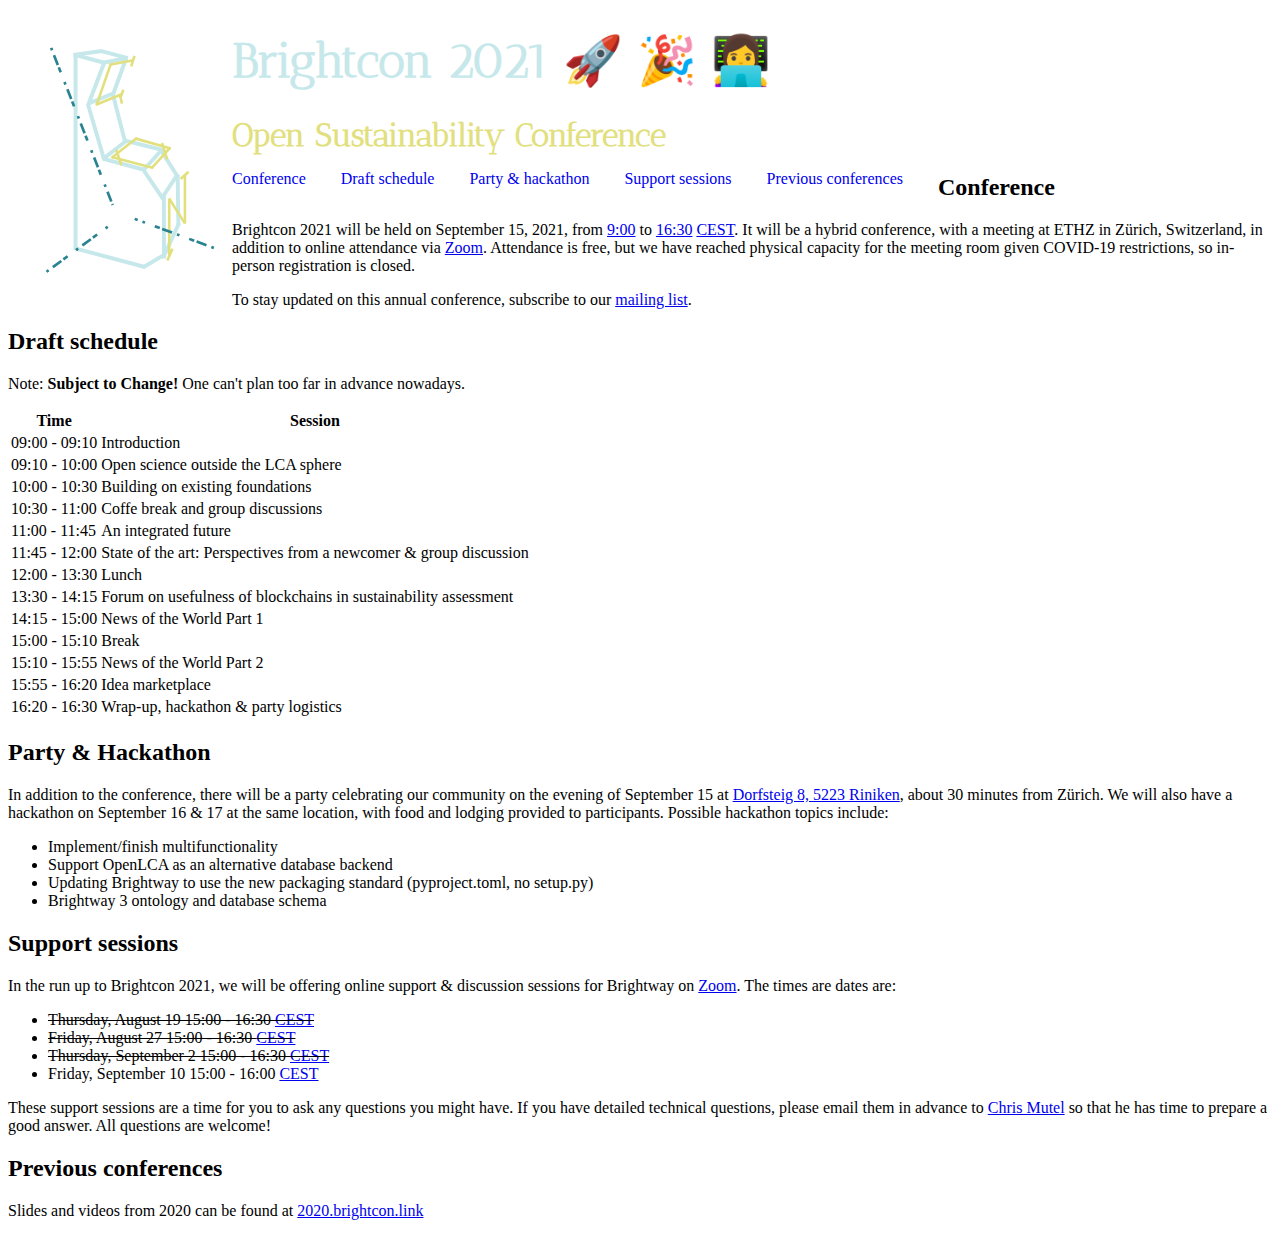
==== 2021/index.html @ 55306df9 "Don't need registration link anymore" ====
<!DOCTYPE html>
<html lang="en">
<head>

  <meta charset="utf-8">
  <title>Brightcon 2021</title>
  <meta name="description" content="Open sustainability conference">
  <meta name="author" content="Chris Mutel">

  <meta name="viewport" content="width=device-width, initial-scale=1">

  <link rel="preconnect" href="https://fonts.googleapis.com">
  <link rel="preconnect" href="https://fonts.gstatic.com" crossorigin>
  <link href="https://fonts.googleapis.com/css2?family=Antic+Didone&display=swap" rel="stylesheet">

  <link rel="stylesheet" href="css/normalize.css">
  <link rel="stylesheet" href="css/custom.css">
  <link rel="stylesheet" href="css/logo.css">
  <!-- Logo designed by Aleksandra Kim, thanks a lot! -->
  <link rel="stylesheet" href="css/skeleton.css">

  <link rel="shortcut icon" href="images/favicon.ico" type="image/x-icon" />
  <link rel="apple-touch-icon" href="images/apple-touch-icon.png" />
  <link rel="apple-touch-icon" sizes="57x57" href="images/apple-touch-icon-57x57.png" />
  <link rel="apple-touch-icon" sizes="72x72" href="images/apple-touch-icon-72x72.png" />
  <link rel="apple-touch-icon" sizes="76x76" href="images/apple-touch-icon-76x76.png" />
  <link rel="apple-touch-icon" sizes="114x114" href="images/apple-touch-icon-114x114.png" />
  <link rel="apple-touch-icon" sizes="120x120" href="images/apple-touch-icon-120x120.png" />
  <link rel="apple-touch-icon" sizes="144x144" href="images/apple-touch-icon-144x144.png" />
  <link rel="apple-touch-icon" sizes="152x152" href="images/apple-touch-icon-152x152.png" />
  <link rel="apple-touch-icon" sizes="180x180" href="images/apple-touch-icon-180x180.png" />  <!-- <link rel="manifest" href="/site.webmanifest"> -->


</head>
<body>
<!-- This site coded by hand. If you can see this, you win the prize ;) Why the domain name? It was cheap!-->
  <div class="container">
    <div class="row" style="margin-top: 2%">
      <div class="logo"></div>
      <div>
        <h1 class="logo-h1">Brightcon 2021 🚀 🎉 👩‍💻</h1>
        <h2 class="logo-h2">Open Sustainability Conference</h2>
      </div>
    </div>
    <div class="row">
      <ul class="navbar-list">
        <li class="navbar-item">
          <a class="navbar-link" href="#conference">Conference</a>
        </li>
        <li class="navbar-item">
          <a class="navbar-link" href="#schedule">Draft schedule</a>
        </li>
        <li class="navbar-item">
          <a class="navbar-link" href="#party">Party & hackathon</a>
        </li>
        <li class="navbar-item">
          <a class="navbar-link" href="#support">Support sessions</a>
        </li>
        <li class="navbar-item">
          <a class="navbar-link" href="#previous">Previous conferences</a>
        </li>
      </ul>
    </div>
    <div class="row">
        <h2 id="conference">Conference</h2>
        <p>Brightcon 2021 will be held on September 15, 2021, from <a href="https://time.is/0900_15_Sept_2021_in_CEST?Brightcon_2021">9:00</a> to <a href="https://time.is/1630_15_Sept_2021_in_CEST?Brightcon_2021">16:30</a> <a href="https://en.wikipedia.org/wiki/Central_European_Summer_Time">CEST</a>. It will be a hybrid conference, with a meeting at ETHZ in Zürich, Switzerland, in addition to online attendance via <a href="https://psich.zoom.us/j/9208408267">Zoom</a>. Attendance is free, but we have reached physical capacity for the meeting room given COVID-19 restrictions, so in-person registration is closed.

        <p>To stay updated on this annual conference, subscribe to our <a href="https://brightway.groups.io/g/brightcon">mailing list</a>.</p>

        <h2 id="schedule">Draft schedule</h2>
        <p>Note: <b>Subject to Change!</b> One can't plan too far in advance nowadays.</p>

        <table class="u-full-width">
          <thead>
            <tr>
              <th>Time</th>
              <th>Session</th>
            </tr>
          </thead>
          <tbody>
            <tr>
              <td>09:00 - 09:10</td>
              <td>Introduction</td>
            </tr>
            <tr>
              <td>09:10 - 10:00</td>
              <td>Open science outside the LCA sphere</td>
            </tr>
            <tr>
              <td>10:00 - 10:30</td>
              <td>Building on existing foundations</td>
            </tr>
            <tr>
              <td>10:30 - 11:00</td>
              <td>Coffe break and group discussions</td>
            </tr>
            <tr>
              <td>11:00 - 11:45</td>
              <td>An integrated future</td>
            </tr>
            <tr>
              <td>11:45 - 12:00</td>
              <td>State of the art: Perspectives from a newcomer & group discussion</td>
            </tr>
            <tr>
              <td>12:00 - 13:30</td>
              <td>Lunch</td>
            </tr>
            <tr>
              <td>13:30 - 14:15</td>
              <td>Forum on usefulness of blockchains in sustainability assessment</td>
            </tr>
            <tr>
              <td>14:15 - 15:00</td>
              <td>News of the World Part 1</td>
            </tr>
            <tr>
              <td>15:00 - 15:10</td>
              <td>Break</td>
            </tr>
            <tr>
              <td>15:10 - 15:55</td>
              <td>News of the World Part 2</td>
            </tr>
            <tr>
              <td>15:55 - 16:20</td>
              <td>Idea marketplace</td>
            </tr>
            <tr>
              <td>16:20 - 16:30</td>
              <td>Wrap-up, hackathon & party logistics</td>
            </tr>
          </tbody>
        </table>

        <h2 id="party">Party & Hackathon</h2>
        <p>In addition to the conference, there will be a party celebrating our community on the evening of September 15 at <a href="https://map.search.ch/Riniken,Dorfsteig-8">Dorfsteig 8, 5223 Riniken</a>, about 30 minutes from Zürich. We will also have a hackathon on September 16 & 17 at the same location, with food and lodging provided to participants. Possible hackathon topics include:</p>

        <ul>
          <li>Implement/finish multifunctionality</li>
          <li>Support OpenLCA as an alternative database backend</li>
          <li>Updating Brightway to use the new packaging standard (pyproject.toml, no setup.py)</li>
          <li>Brightway 3 ontology and database schema</li>
        </ul>

        <h2 id="support">Support sessions</h2>
        <p>In the run up to Brightcon 2021, we will be offering online support & discussion sessions for Brightway on <a href="https://psich.zoom.us/j/9208408267">Zoom</a>. The times are dates are:</p>

        <ul>
          <li><del>Thursday, August 19 15:00 - 16:30 <a href="https://www.timeanddate.com/time/zones/cest">CEST</a></del></li>
          <li><del>Friday, August 27 15:00 - 16:30 <a href="https://www.timeanddate.com/time/zones/cest">CEST</a></del></li>
          <li><del>Thursday, September 2 15:00 - 16:30 <a href="https://www.timeanddate.com/time/zones/cest">CEST</a></del></li>
          <li>Friday, September 10 15:00 - 16:00 <a href="https://www.timeanddate.com/time/zones/cest">CEST</a></li>
        </ul>

        <p>These support sessions are a time for you to ask any questions you might have. If you have detailed technical questions, please email them in advance to <a href="mailto:cmutel@gmail.com">Chris Mutel</a> so that he has time to prepare a good answer. All questions are welcome!</p>

        <h2 id="previous">Previous conferences</h2>
        <p>Slides and videos from 2020 can be found at <a href="https://2020.brightcon.link/">2020.brightcon.link</a></p>
    </div>
  </div>
</body>
</html>
---- 2021/css/custom.css ----
.navbar-list {
    list-style: none;
    margin-bottom: 0;
}

.navbar-item {
    position: relative;
    float: left;
    margin-bottom: 0;
}

.navbar-link {
    /*text-transform: uppercase;*/
    /*font-size: 11px;*/
    /*font-weight: 600;*/
    /*letter-spacing: .2rem;*/
    margin-right: 35px;
    text-decoration: none;
    /*line-height: 6.5rem;*/
    /*color: #222;*/
}
---- 2021/css/logo.css ----
.logo {
    font-family: 'Antic Didone', serif;
    float: left;
    font-size: 3em;
    /*color: rgb(41, 56, 75);*/
    background-image: url(website_logo.svg);
    /*background-image: url(brightcon_logo_2021.svg);*/
    background-repeat: no-repeat;
    background-size: auto auto;
    width: 14rem;
    height: 18rem;
    /*margin: 0 2.5rem 0 0;*/
    display: flex;
    align-items: center;
    justify-content: center;
}

.logo-h1 {
    font-family: 'Antic Didone', serif;
    font-size: 2em;
    color: #C6E8EA;
    margin-bottom: 0.2rem;
    margin-left: 0.3rem;
}

.logo-h2 {
    font-family: 'Antic Didone', serif;
    font-size: 1.5em;
    color: #E2E07E;
    margin-bottom: 0.2rem;
    margin-left: 0.3rem;
}

@media (min-width: 550px) {
  .logo-h1 { font-size: 3em; }
  .logo-h2 { font-size: 2em; }
}
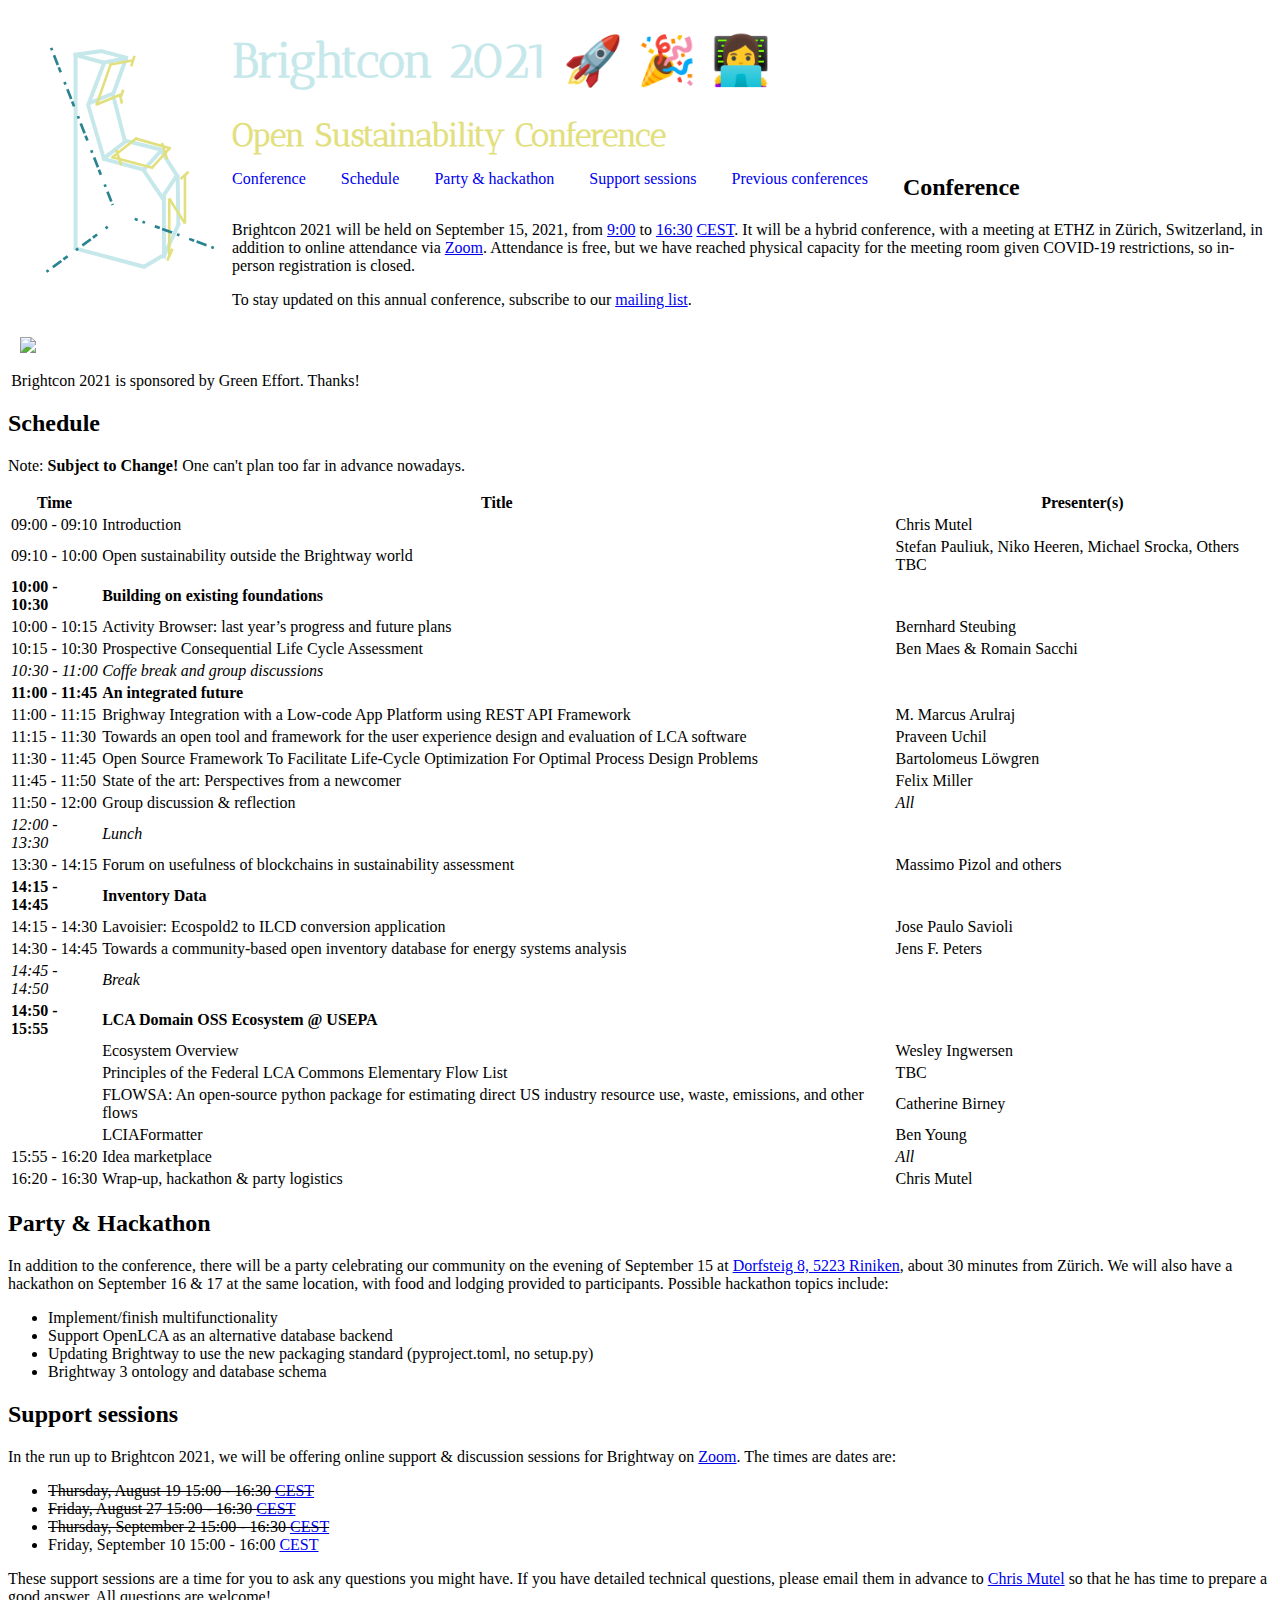
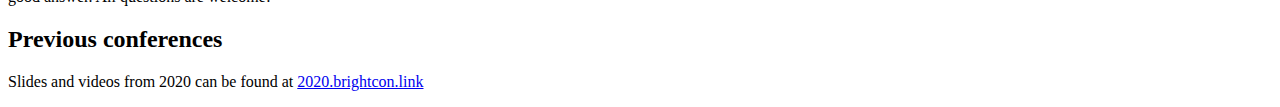
==== commit ebb90a32: "Update schedule" ====
--- a/2021/index.html
+++ b/2021/index.html
@@ -48,7 +48,7 @@
           <a class="navbar-link" href="#conference">Conference</a>
         </li>
         <li class="navbar-item">
-          <a class="navbar-link" href="#schedule">Draft schedule</a>
+          <a class="navbar-link" href="#schedule">Schedule</a>
         </li>
         <li class="navbar-item">
           <a class="navbar-link" href="#party">Party & hackathon</a>
@@ -61,74 +61,155 @@
         </li>
       </ul>
     </div>
+    <div class="row" style="margin-top: 0.5em">
+      <div class="eight columns">
+        <h2 id="conference">Conference</h2>
+        <p>Brightcon 2021 will be held on September 15, 2021, from <a href="https://time.is/0900_15_Sept_2021_in_CEST?Brightcon_2021">9:00</a> to <a href="https://time.is/1630_15_Sept_2021_in_CEST?Brightcon_2021">16:30</a> <a href="https://en.wikipedia.org/wiki/Central_European_Summer_Time">CEST</a>. It will be a hybrid conference, with a meeting at ETHZ in Zürich, Switzerland, in addition to online attendance via <a href="https://psich.zoom.us/j/9208408267">Zoom</a>. Attendance is free, but we have reached physical capacity for the meeting room given COVID-19 restrictions, so in-person registration is closed.</p>
+
+        <p>To stay updated on this annual conference, subscribe to our <a href="https://brightway.groups.io/g/brightcon">mailing list</a>.</p>
+      </div>
+      <div class="four columns">
+        <img src="images/Green_Effort_logo.png" style="max-width:100%; padding: 0.75em; background: #fff">
+        <p class="caption" style="font-size: 1em; margin: 0.2em">Brightcon 2021 is sponsored by Green Effort. Thanks!</p>
+      </div>
+    </div>
     <div class="row">
-        <h2 id="conference">Conference</h2>
-        <p>Brightcon 2021 will be held on September 15, 2021, from <a href="https://time.is/0900_15_Sept_2021_in_CEST?Brightcon_2021">9:00</a> to <a href="https://time.is/1630_15_Sept_2021_in_CEST?Brightcon_2021">16:30</a> <a href="https://en.wikipedia.org/wiki/Central_European_Summer_Time">CEST</a>. It will be a hybrid conference, with a meeting at ETHZ in Zürich, Switzerland, in addition to online attendance via <a href="https://psich.zoom.us/j/9208408267">Zoom</a>. Attendance is free, but we have reached physical capacity for the meeting room given COVID-19 restrictions, so in-person registration is closed.
-
-        <p>To stay updated on this annual conference, subscribe to our <a href="https://brightway.groups.io/g/brightcon">mailing list</a>.</p>
-
-        <h2 id="schedule">Draft schedule</h2>
+        <h2 id="schedule">Schedule</h2>
         <p>Note: <b>Subject to Change!</b> One can't plan too far in advance nowadays.</p>
 
         <table class="u-full-width">
           <thead>
             <tr>
               <th>Time</th>
-              <th>Session</th>
+              <th>Title</th>
+              <th>Presenter(s)</th>
             </tr>
           </thead>
           <tbody>
             <tr>
               <td>09:00 - 09:10</td>
               <td>Introduction</td>
+              <td>Chris Mutel</td>
             </tr>
             <tr>
               <td>09:10 - 10:00</td>
-              <td>Open science outside the LCA sphere</td>
-            </tr>
-            <tr>
-              <td>10:00 - 10:30</td>
-              <td>Building on existing foundations</td>
-            </tr>
-            <tr>
-              <td>10:30 - 11:00</td>
-              <td>Coffe break and group discussions</td>
-            </tr>
-            <tr>
-              <td>11:00 - 11:45</td>
-              <td>An integrated future</td>
-            </tr>
-            <tr>
-              <td>11:45 - 12:00</td>
-              <td>State of the art: Perspectives from a newcomer & group discussion</td>
-            </tr>
-            <tr>
-              <td>12:00 - 13:30</td>
-              <td>Lunch</td>
+              <td>Open sustainability outside the Brightway world</td>
+              <td>Stefan Pauliuk, Niko Heeren, Michael Srocka, Others TBC</td>
+            </tr>
+            <tr>
+              <td><b>10:00 - 10:30</b></td>
+              <td><b>Building on existing foundations</b></td>
+              <td></td>
+            </tr>
+            <tr>
+              <td>10:00 - 10:15</td>
+              <td>Activity Browser: last year’s progress and future plans</td>
+              <td>Bernhard Steubing</td>
+            </tr>
+            <tr>
+              <td>10:15 - 10:30</td>
+              <td>Prospective Consequential Life Cycle Assessment</td>
+              <td>Ben Maes &amp; Romain Sacchi</td>
+            </tr>
+            <tr>
+              <td><i>10:30 - 11:00</i></td>
+              <td><i>Coffe break and group discussions</i></td>
+              <td></td>
+            </tr>
+            <tr>
+              <td><b>11:00 - 11:45</b></td>
+              <td><b>An integrated future</b></td>
+              <td></td>
+            </tr>
+            <tr>
+              <td>11:00 - 11:15</td>
+              <td>Brighway Integration with a Low-code App Platform using REST API Framework</td>
+              <td>M. Marcus Arulraj</td>
+            </tr>
+            <tr>
+              <td>11:15 - 11:30</td>
+              <td>Towards an open tool and framework for the user experience design and evaluation of LCA software</td>
+              <td>Praveen Uchil</td>
+            </tr>
+            <tr>
+              <td>11:30 - 11:45</td>
+              <td>Open Source Framework To Facilitate Life-Cycle Optimization For Optimal Process Design Problems</td>
+              <td>Bartolomeus Löwgren</td>
+            </tr>
+            <tr>
+              <td>11:45 - 11:50</td>
+              <td>State of the art: Perspectives from a newcomer</td>
+              <td>Felix Miller</td>
+            </tr>
+            <tr>
+              <td>11:50 - 12:00</td>
+              <td>Group discussion &amp; reflection</td>
+              <td><i>All</i></td>
+            </tr>
+            <tr>
+              <td><i>12:00 - 13:30</i></td>
+              <td><i>Lunch</i></td>
+              <td></td>
             </tr>
             <tr>
               <td>13:30 - 14:15</td>
               <td>Forum on usefulness of blockchains in sustainability assessment</td>
-            </tr>
-            <tr>
-              <td>14:15 - 15:00</td>
-              <td>News of the World Part 1</td>
-            </tr>
-            <tr>
-              <td>15:00 - 15:10</td>
-              <td>Break</td>
-            </tr>
-            <tr>
-              <td>15:10 - 15:55</td>
-              <td>News of the World Part 2</td>
+              <td>Massimo Pizol and others</td>
+            </tr>
+            <tr>
+              <td><b>14:15 - 14:45</b></td>
+              <td><b>Inventory Data</b></td>
+              <td></td>
+            </tr>
+            <tr>
+              <td>14:15 - 14:30</td>
+              <td>Lavoisier: Ecospold2 to ILCD conversion application</td>
+              <td>Jose Paulo Savioli</td>
+            </tr>
+            <tr>
+              <td>14:30 - 14:45</td>
+              <td>Towards a community-based open inventory database for energy systems analysis</td>
+              <td>Jens F. Peters</td>
+            </tr>
+            <tr>
+              <td><i>14:45 - 14:50</i></td>
+              <td><i>Break</i></td>
+              <td></td>
+            </tr>
+            <tr>
+              <td><b>14:50 - 15:55</b></td>
+              <td><b>LCA Domain OSS Ecosystem @ USEPA</b></td>
+              <td></td>
+            </tr>
+            <tr>
+              <td></td>
+              <td>Ecosystem Overview</td>
+              <td>Wesley Ingwersen</td>
+            </tr>
+            <tr>
+              <td></td>
+              <td>Principles of the Federal LCA Commons Elementary Flow List</td>
+              <td>TBC</td>
+            </tr>
+            <tr>
+              <td></td>
+              <td>FLOWSA: An open-source python package for estimating direct US industry resource use, waste, emissions, and other flows</td>
+              <td>Catherine Birney</td>
+            </tr>
+            <tr>
+              <td></td>
+              <td>LCIAFormatter</td>
+              <td>Ben Young</td>
             </tr>
             <tr>
               <td>15:55 - 16:20</td>
               <td>Idea marketplace</td>
+              <td><i>All</i></td>
             </tr>
             <tr>
               <td>16:20 - 16:30</td>
               <td>Wrap-up, hackathon & party logistics</td>
+              <td>Chris Mutel</td>
             </tr>
           </tbody>
         </table>
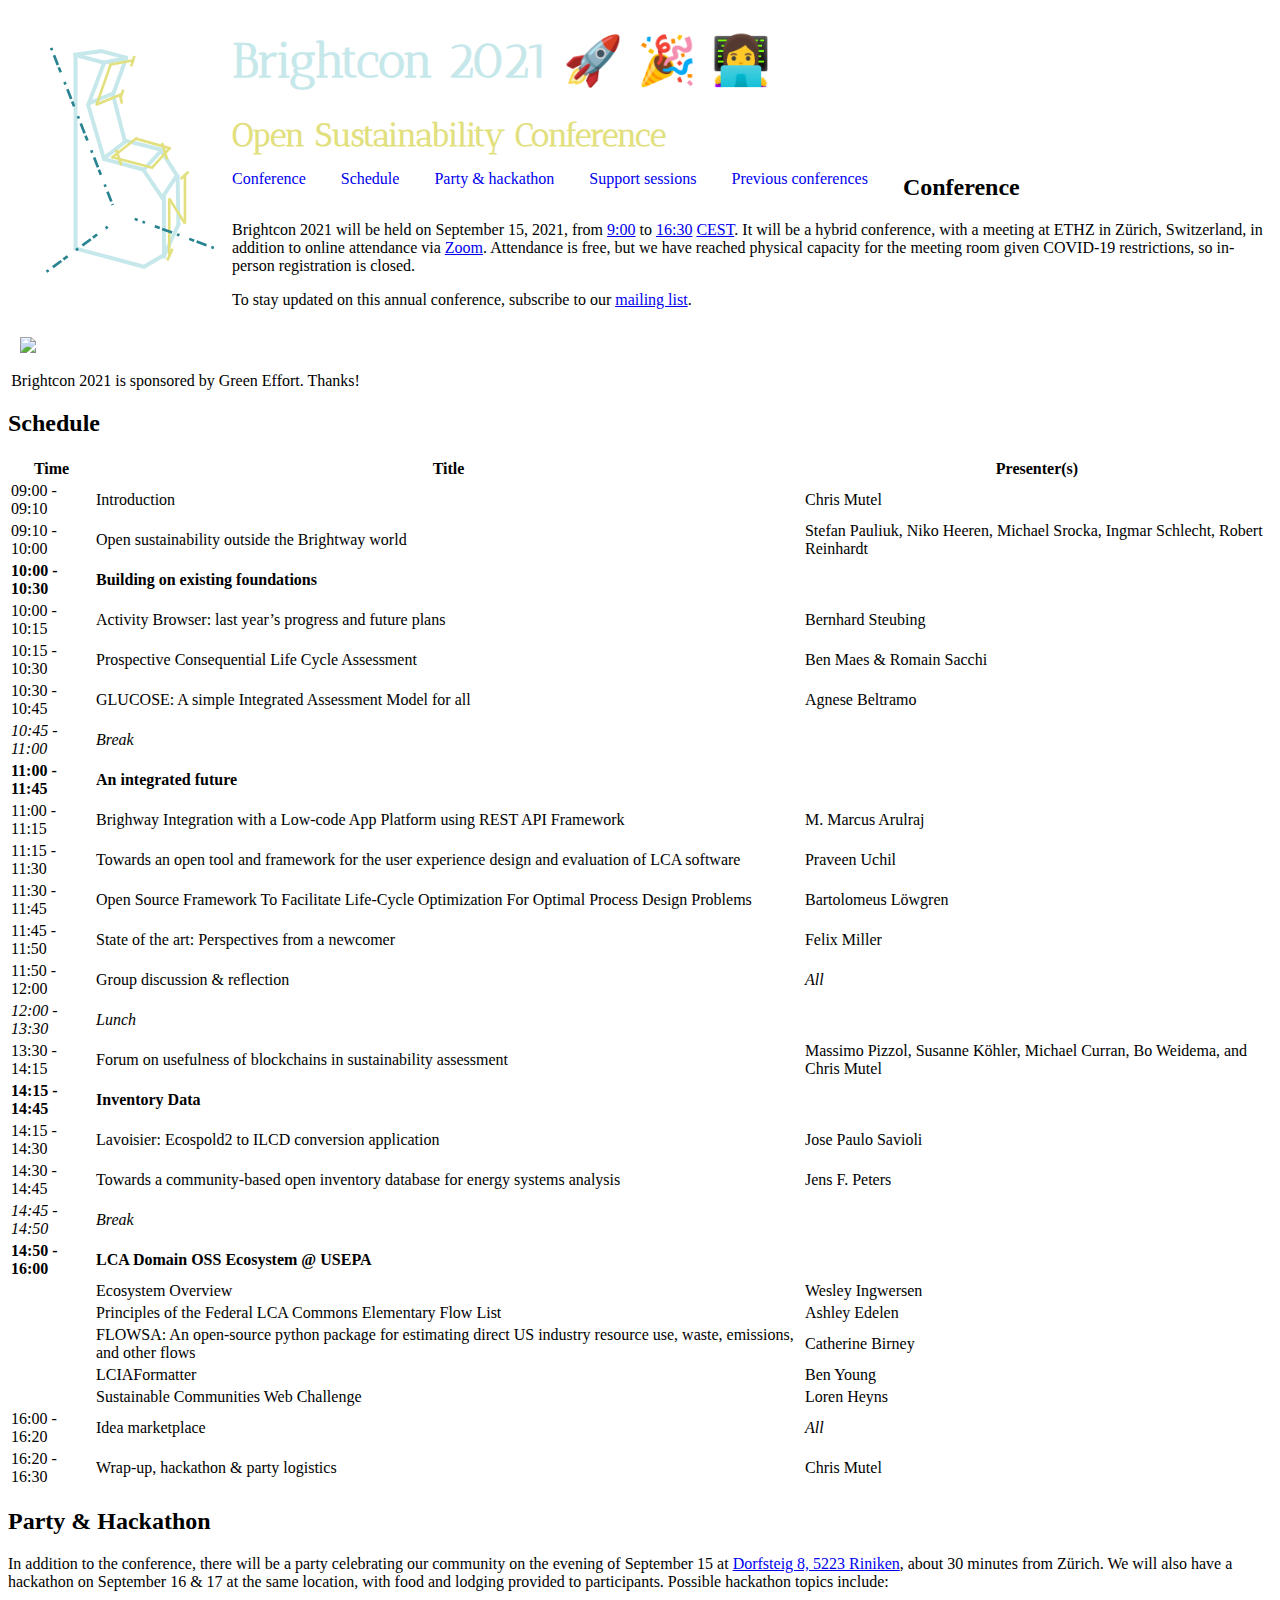
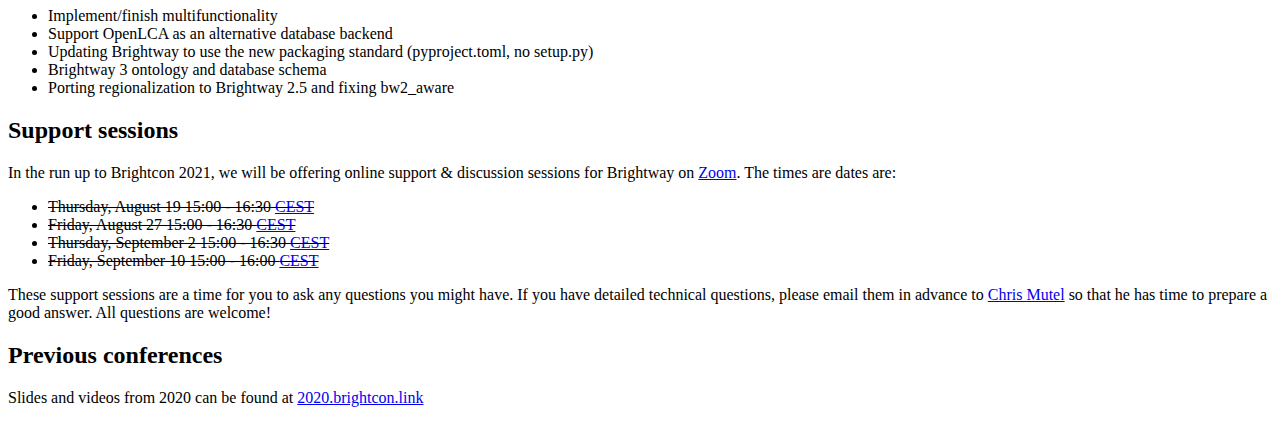
==== commit 8aa92fe4: "Finalize schedule" ====
--- a/2021/index.html
+++ b/2021/index.html
@@ -75,8 +75,6 @@
     </div>
     <div class="row">
         <h2 id="schedule">Schedule</h2>
-        <p>Note: <b>Subject to Change!</b> One can't plan too far in advance nowadays.</p>
-
         <table class="u-full-width">
           <thead>
             <tr>
@@ -94,7 +92,7 @@
             <tr>
               <td>09:10 - 10:00</td>
               <td>Open sustainability outside the Brightway world</td>
-              <td>Stefan Pauliuk, Niko Heeren, Michael Srocka, Others TBC</td>
+              <td>Stefan Pauliuk, Niko Heeren, Michael Srocka, Ingmar Schlecht, Robert Reinhardt</td>
             </tr>
             <tr>
               <td><b>10:00 - 10:30</b></td>
@@ -112,8 +110,13 @@
               <td>Ben Maes &amp; Romain Sacchi</td>
             </tr>
             <tr>
-              <td><i>10:30 - 11:00</i></td>
-              <td><i>Coffe break and group discussions</i></td>
+              <td>10:30 - 10:45</td>
+              <td>GLUCOSE: A simple Integrated Assessment Model for all</td>
+              <td>Agnese Beltramo</td>
+            </tr>
+            <tr>
+              <td><i>10:45 - 11:00</i></td>
+              <td><i>Break</i></td>
               <td></td>
             </tr>
             <tr>
@@ -154,7 +157,7 @@
             <tr>
               <td>13:30 - 14:15</td>
               <td>Forum on usefulness of blockchains in sustainability assessment</td>
-              <td>Massimo Pizol and others</td>
+              <td>Massimo Pizzol, Susanne Köhler, Michael Curran, Bo Weidema, and Chris Mutel</td>
             </tr>
             <tr>
               <td><b>14:15 - 14:45</b></td>
@@ -177,7 +180,7 @@
               <td></td>
             </tr>
             <tr>
-              <td><b>14:50 - 15:55</b></td>
+              <td><b>14:50 - 16:00</b></td>
               <td><b>LCA Domain OSS Ecosystem @ USEPA</b></td>
               <td></td>
             </tr>
@@ -189,7 +192,7 @@
             <tr>
               <td></td>
               <td>Principles of the Federal LCA Commons Elementary Flow List</td>
-              <td>TBC</td>
+              <td>Ashley Edelen</td>
             </tr>
             <tr>
               <td></td>
@@ -202,7 +205,12 @@
               <td>Ben Young</td>
             </tr>
             <tr>
-              <td>15:55 - 16:20</td>
+              <td></td>
+              <td>Sustainable Communities Web Challenge</td>
+              <td>Loren Heyns</td>
+            </tr>
+            <tr>
+              <td>16:00 - 16:20</td>
               <td>Idea marketplace</td>
               <td><i>All</i></td>
             </tr>
@@ -222,6 +230,7 @@
           <li>Support OpenLCA as an alternative database backend</li>
           <li>Updating Brightway to use the new packaging standard (pyproject.toml, no setup.py)</li>
           <li>Brightway 3 ontology and database schema</li>
+          <li>Porting regionalization to Brightway 2.5 and fixing bw2_aware</li>
         </ul>
 
         <h2 id="support">Support sessions</h2>
@@ -231,7 +240,7 @@
           <li><del>Thursday, August 19 15:00 - 16:30 <a href="https://www.timeanddate.com/time/zones/cest">CEST</a></del></li>
           <li><del>Friday, August 27 15:00 - 16:30 <a href="https://www.timeanddate.com/time/zones/cest">CEST</a></del></li>
           <li><del>Thursday, September 2 15:00 - 16:30 <a href="https://www.timeanddate.com/time/zones/cest">CEST</a></del></li>
-          <li>Friday, September 10 15:00 - 16:00 <a href="https://www.timeanddate.com/time/zones/cest">CEST</a></li>
+          <li><del>Friday, September 10 15:00 - 16:00 <a href="https://www.timeanddate.com/time/zones/cest">CEST</a></del></li>
         </ul>
 
         <p>These support sessions are a time for you to ask any questions you might have. If you have detailed technical questions, please email them in advance to <a href="mailto:cmutel@gmail.com">Chris Mutel</a> so that he has time to prepare a good answer. All questions are welcome!</p>
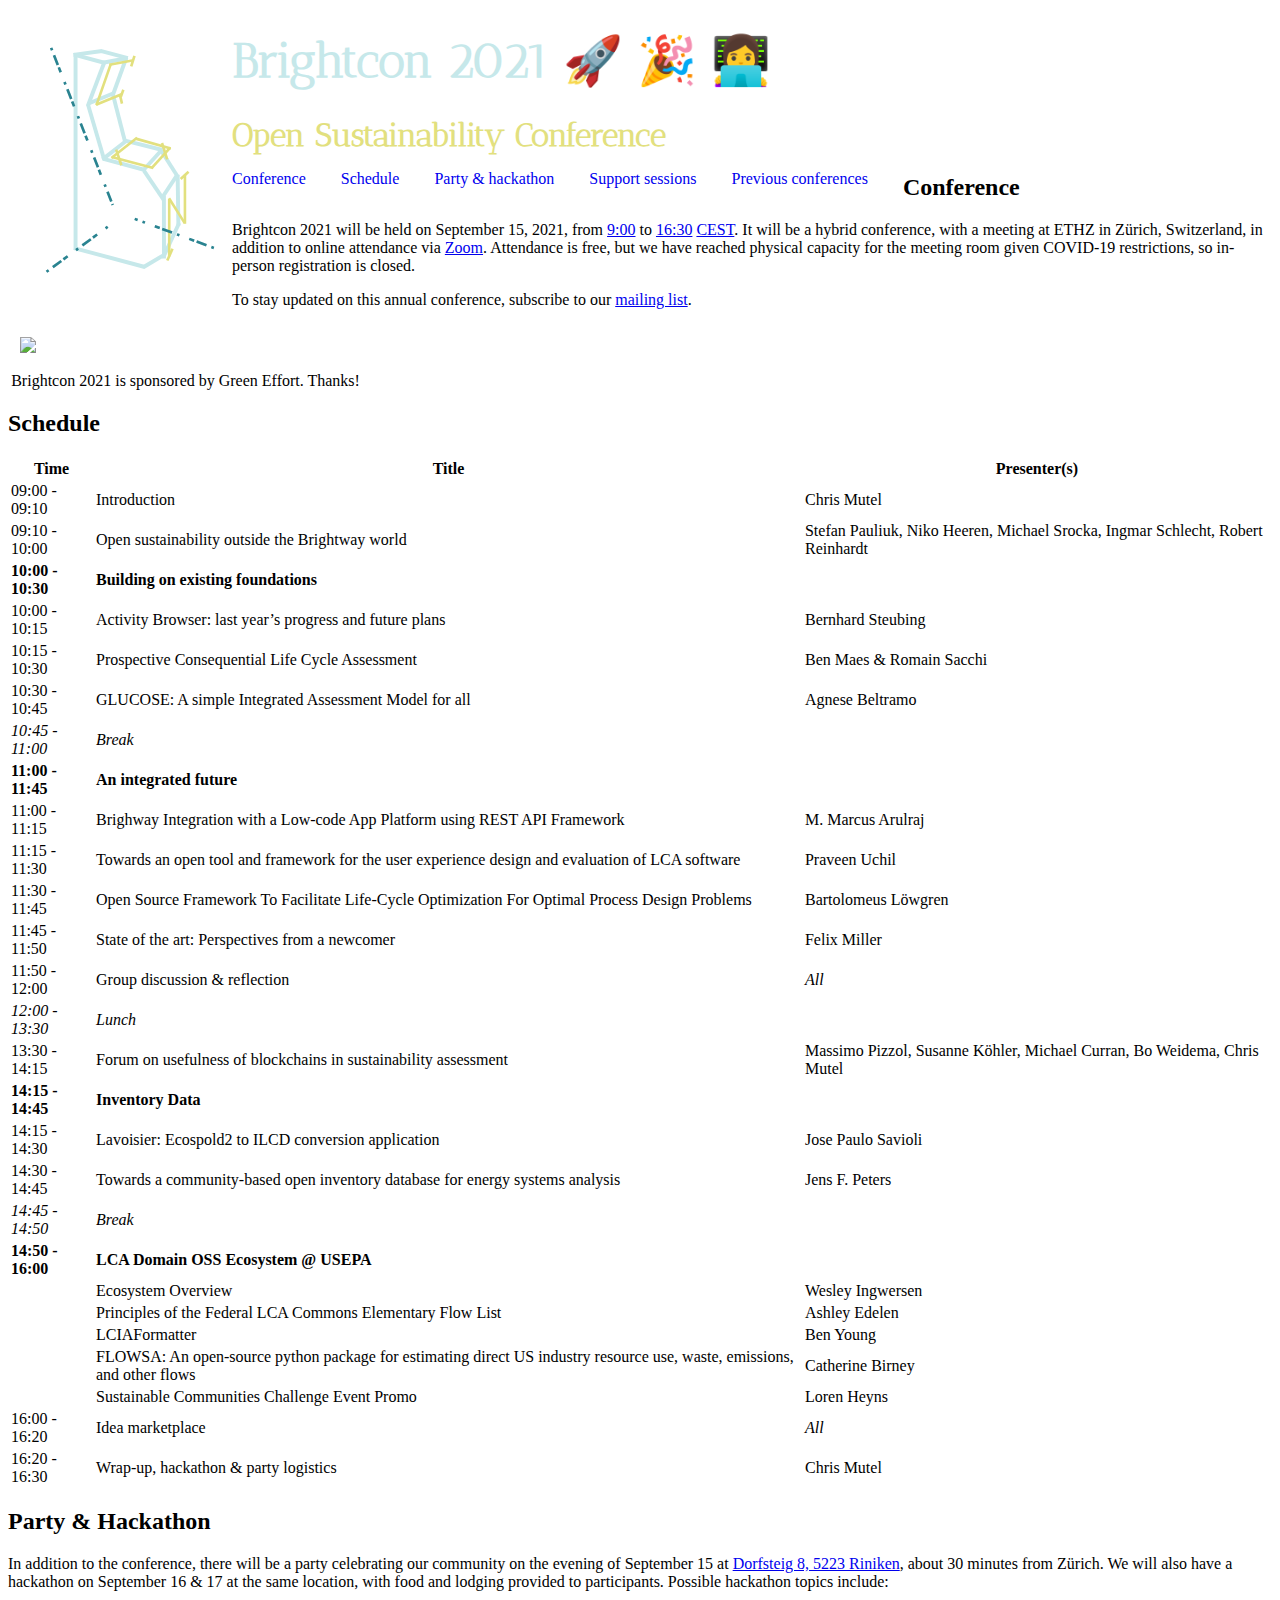
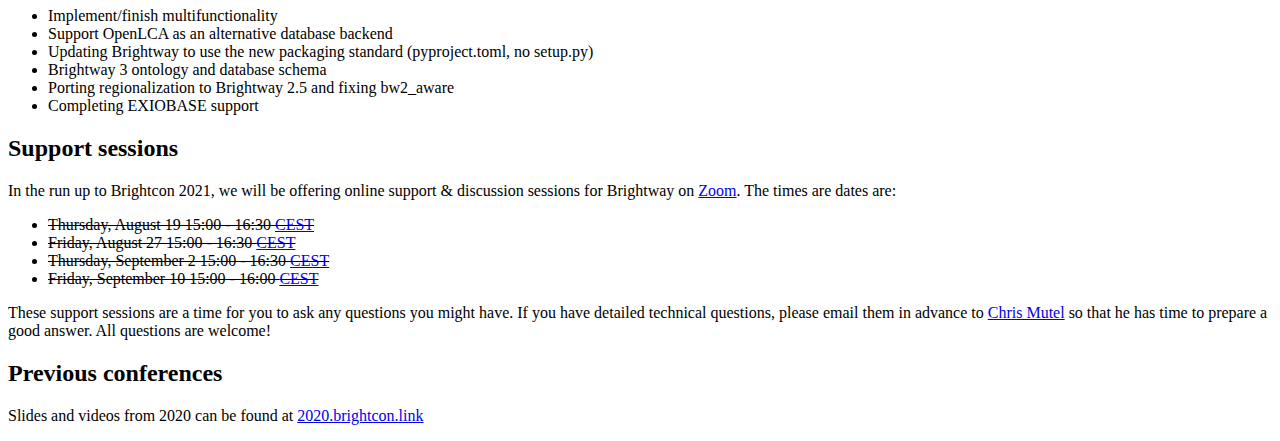
==== commit 5596c8ab: "Minor schedule fixes" ====
--- a/2021/index.html
+++ b/2021/index.html
@@ -157,7 +157,7 @@
             <tr>
               <td>13:30 - 14:15</td>
               <td>Forum on usefulness of blockchains in sustainability assessment</td>
-              <td>Massimo Pizzol, Susanne Köhler, Michael Curran, Bo Weidema, and Chris Mutel</td>
+              <td>Massimo Pizzol, Susanne Köhler, Michael Curran, Bo Weidema, Chris Mutel</td>
             </tr>
             <tr>
               <td><b>14:15 - 14:45</b></td>
@@ -196,17 +196,17 @@
             </tr>
             <tr>
               <td></td>
+              <td>LCIAFormatter</td>
+              <td>Ben Young</td>
+            </tr>
+            <tr>
+              <td></td>
               <td>FLOWSA: An open-source python package for estimating direct US industry resource use, waste, emissions, and other flows</td>
               <td>Catherine Birney</td>
             </tr>
             <tr>
               <td></td>
-              <td>LCIAFormatter</td>
-              <td>Ben Young</td>
-            </tr>
-            <tr>
-              <td></td>
-              <td>Sustainable Communities Web Challenge</td>
+              <td>Sustainable Communities Challenge Event Promo</td>
               <td>Loren Heyns</td>
             </tr>
             <tr>
@@ -231,6 +231,7 @@
           <li>Updating Brightway to use the new packaging standard (pyproject.toml, no setup.py)</li>
           <li>Brightway 3 ontology and database schema</li>
           <li>Porting regionalization to Brightway 2.5 and fixing bw2_aware</li>
+          <li>Completing EXIOBASE support</li>
         </ul>
 
         <h2 id="support">Support sessions</h2>
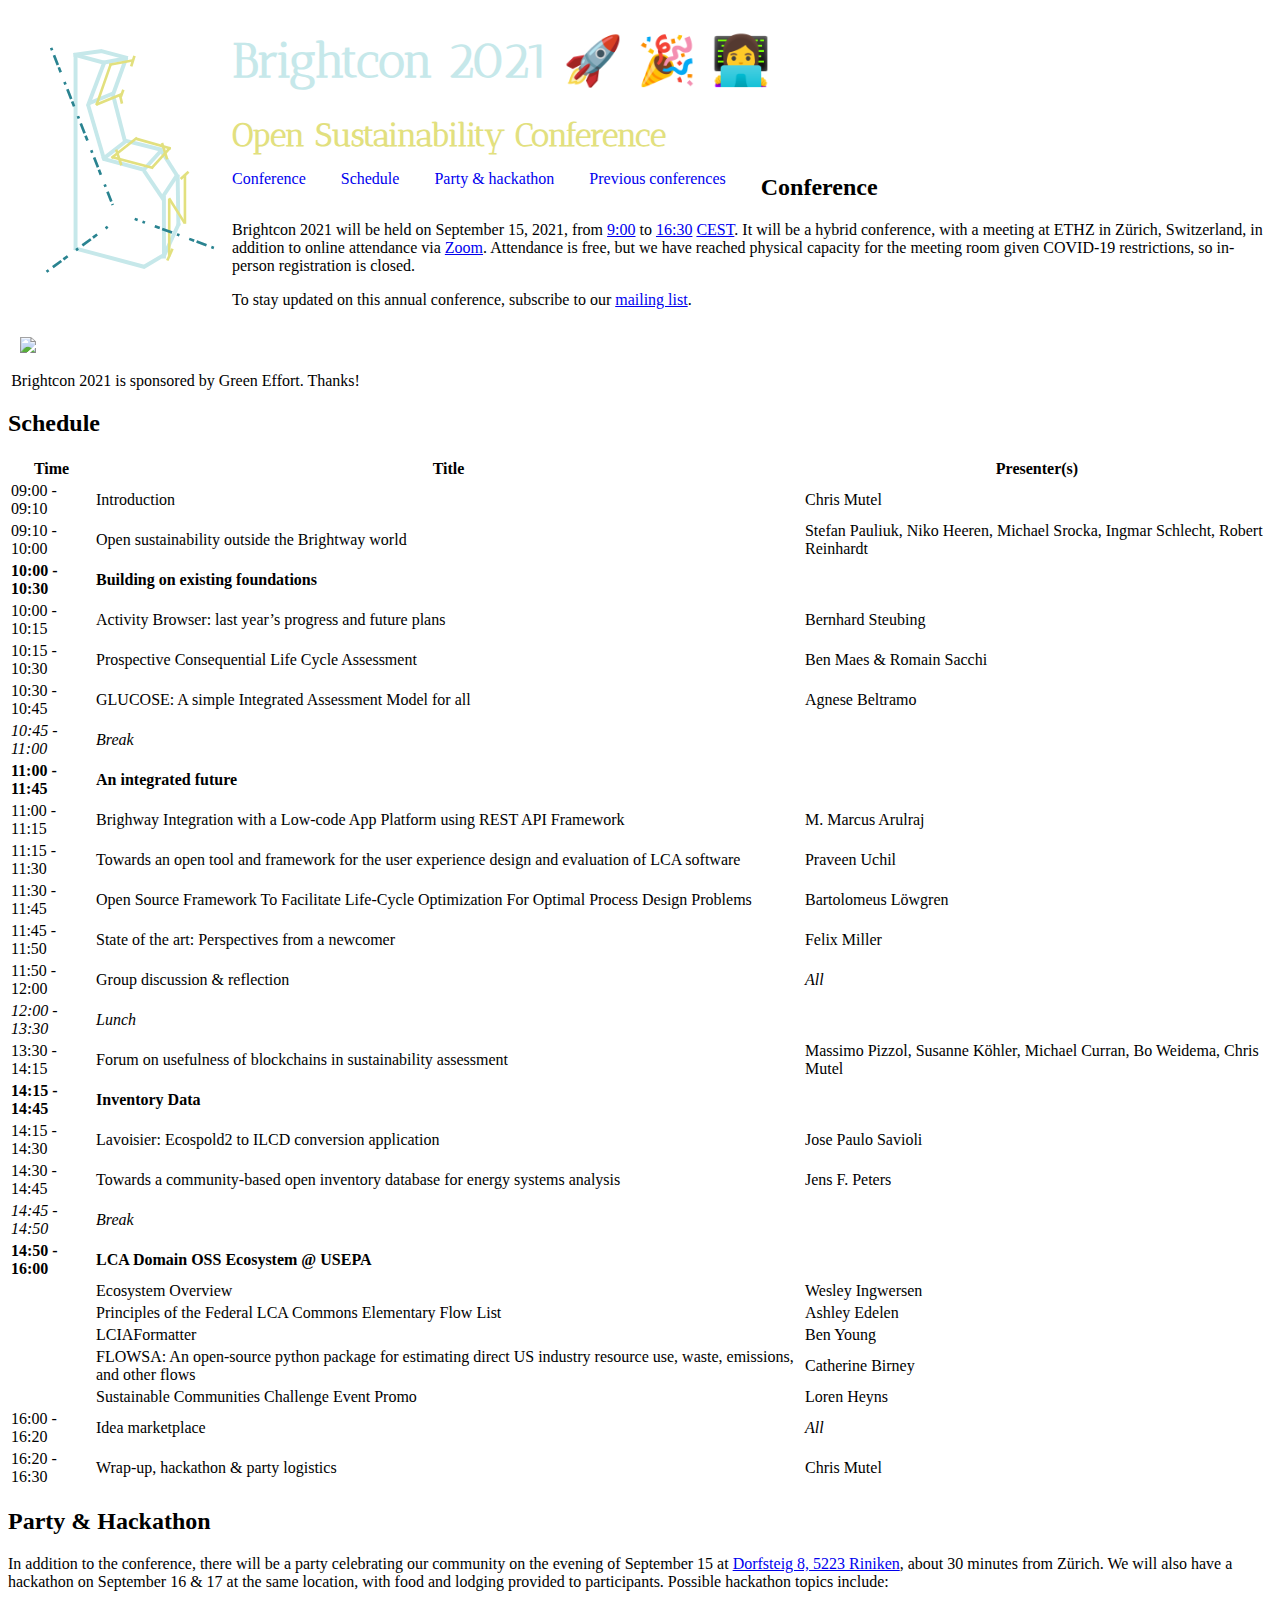
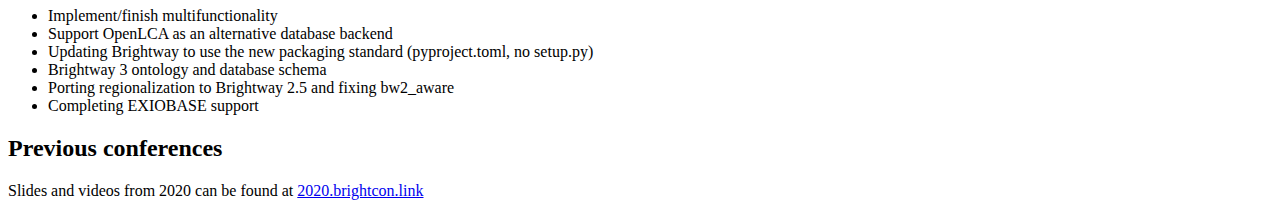
==== commit 8a16527b: "Remove support sessions" ====
--- a/2021/index.html
+++ b/2021/index.html
@@ -54,9 +54,6 @@
           <a class="navbar-link" href="#party">Party & hackathon</a>
         </li>
         <li class="navbar-item">
-          <a class="navbar-link" href="#support">Support sessions</a>
-        </li>
-        <li class="navbar-item">
           <a class="navbar-link" href="#previous">Previous conferences</a>
         </li>
       </ul>
@@ -234,18 +231,6 @@
           <li>Completing EXIOBASE support</li>
         </ul>
 
-        <h2 id="support">Support sessions</h2>
-        <p>In the run up to Brightcon 2021, we will be offering online support & discussion sessions for Brightway on <a href="https://psich.zoom.us/j/9208408267">Zoom</a>. The times are dates are:</p>
-
-        <ul>
-          <li><del>Thursday, August 19 15:00 - 16:30 <a href="https://www.timeanddate.com/time/zones/cest">CEST</a></del></li>
-          <li><del>Friday, August 27 15:00 - 16:30 <a href="https://www.timeanddate.com/time/zones/cest">CEST</a></del></li>
-          <li><del>Thursday, September 2 15:00 - 16:30 <a href="https://www.timeanddate.com/time/zones/cest">CEST</a></del></li>
-          <li><del>Friday, September 10 15:00 - 16:00 <a href="https://www.timeanddate.com/time/zones/cest">CEST</a></del></li>
-        </ul>
-
-        <p>These support sessions are a time for you to ask any questions you might have. If you have detailed technical questions, please email them in advance to <a href="mailto:cmutel@gmail.com">Chris Mutel</a> so that he has time to prepare a good answer. All questions are welcome!</p>
-
         <h2 id="previous">Previous conferences</h2>
         <p>Slides and videos from 2020 can be found at <a href="https://2020.brightcon.link/">2020.brightcon.link</a></p>
     </div>
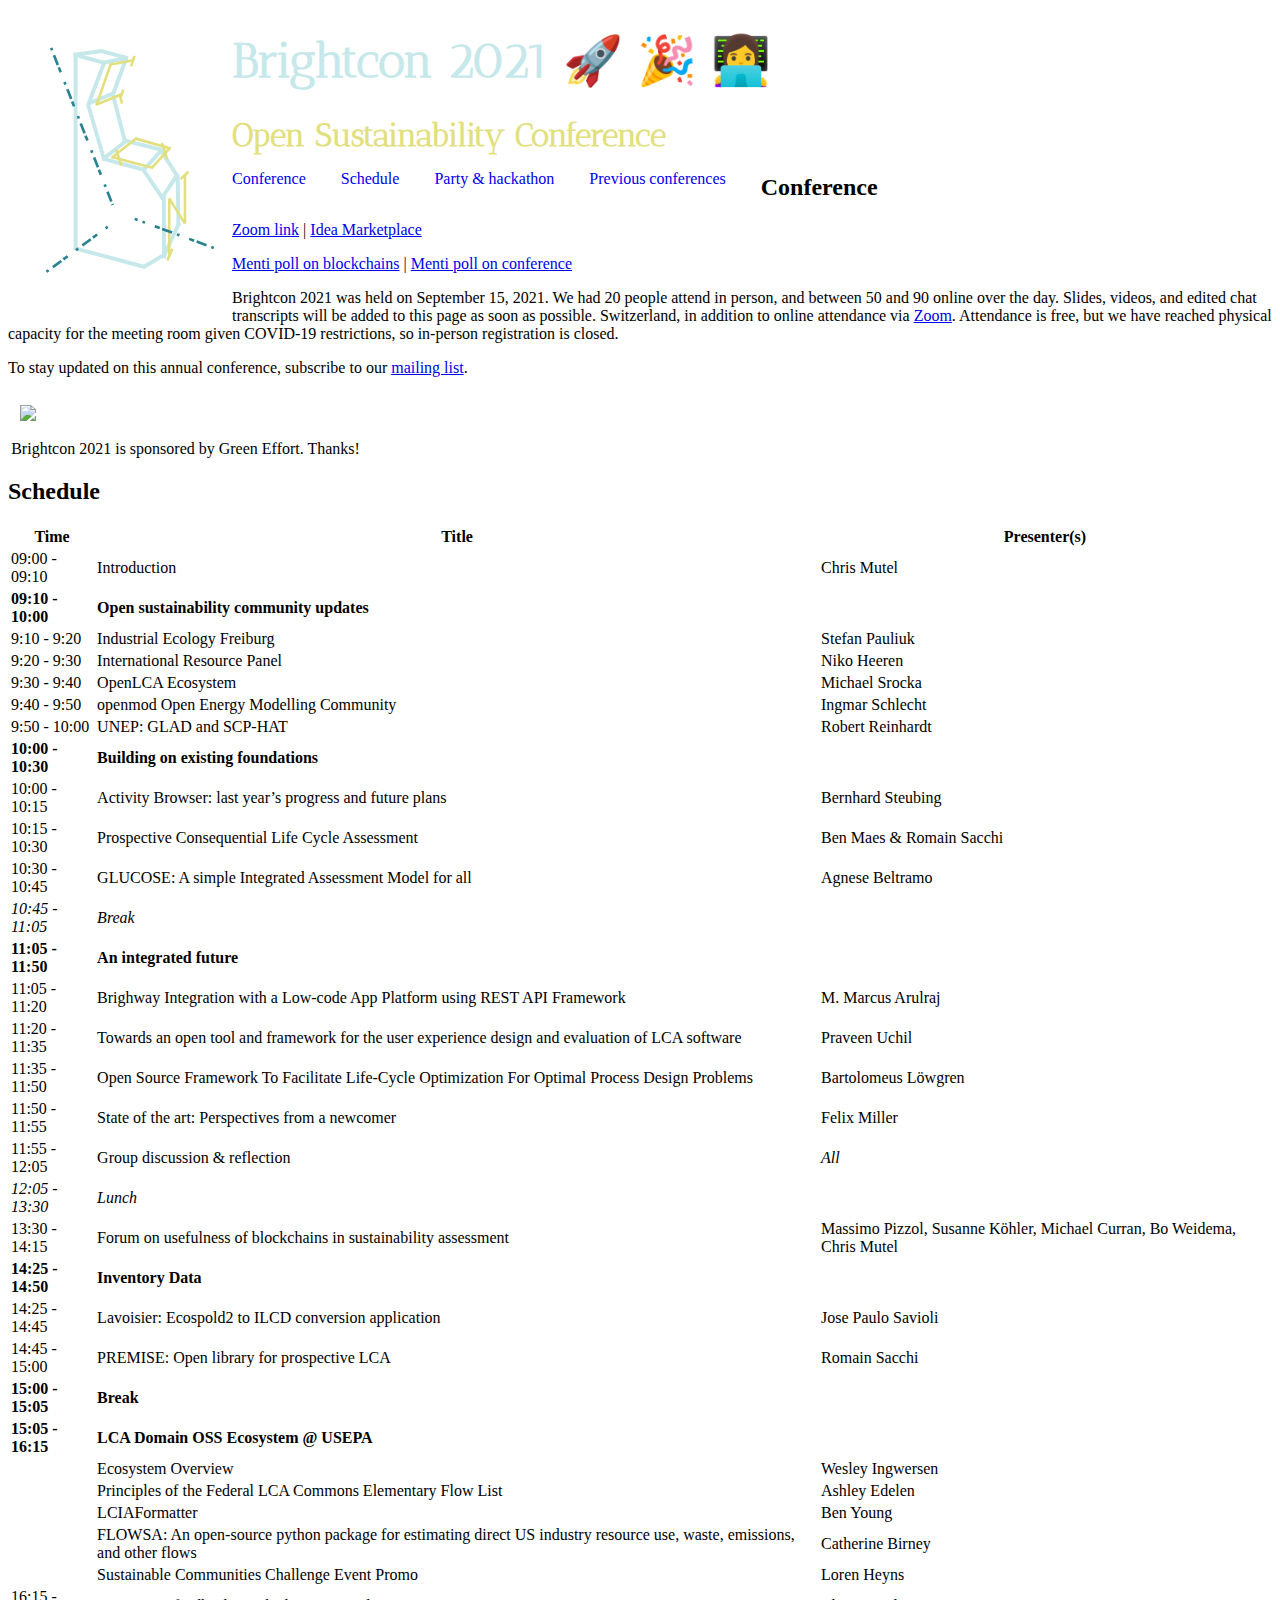
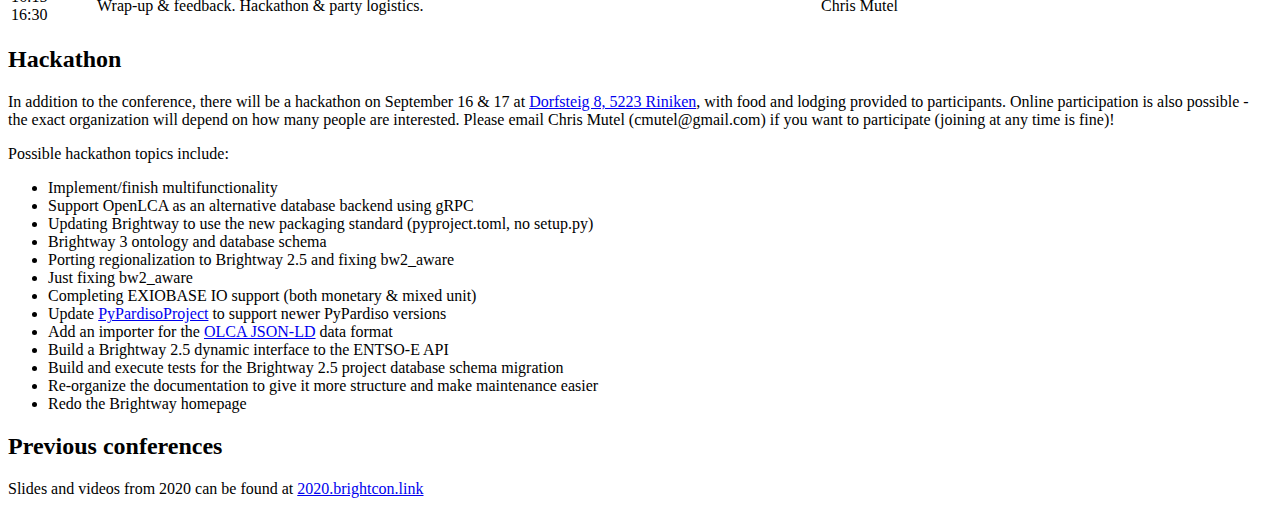
==== commit e46df169: "Update schedule" ====
--- a/2021/index.html
+++ b/2021/index.html
@@ -61,7 +61,12 @@
     <div class="row" style="margin-top: 0.5em">
       <div class="eight columns">
         <h2 id="conference">Conference</h2>
-        <p>Brightcon 2021 will be held on September 15, 2021, from <a href="https://time.is/0900_15_Sept_2021_in_CEST?Brightcon_2021">9:00</a> to <a href="https://time.is/1630_15_Sept_2021_in_CEST?Brightcon_2021">16:30</a> <a href="https://en.wikipedia.org/wiki/Central_European_Summer_Time">CEST</a>. It will be a hybrid conference, with a meeting at ETHZ in Zürich, Switzerland, in addition to online attendance via <a href="https://psich.zoom.us/j/9208408267">Zoom</a>. Attendance is free, but we have reached physical capacity for the meeting room given COVID-19 restrictions, so in-person registration is closed.</p>
+        <p><a href="https://psich.zoom.us/j/9208408267">Zoom link</a> | <a href="https://docs.google.com/document/d/1V8xS3WptoBz7YJgPJ4cy-jfVYAGfGNtjihvRerAQpDc/edit?usp=sharing">Idea Marketplace</a></p>
+
+        <p><a href="https://www.menti.com/f9hrzfchjq">Menti poll on blockchains</a> | <a href="https://www.menti.com/6r9c57gie6">Menti poll on conference</a></p>
+
+        <p>Brightcon 2021 was held on September 15, 2021. We had 20 people attend in person, and between 50 and 90 online over the day. Slides, videos, and edited chat transcripts will be added to this page as soon as possible.
+         Switzerland, in addition to online attendance via <a href="https://psich.zoom.us/j/9208408267">Zoom</a>. Attendance is free, but we have reached physical capacity for the meeting room given COVID-19 restrictions, so in-person registration is closed.</p>
 
         <p>To stay updated on this annual conference, subscribe to our <a href="https://brightway.groups.io/g/brightcon">mailing list</a>.</p>
       </div>
@@ -87,9 +92,34 @@
               <td>Chris Mutel</td>
             </tr>
             <tr>
-              <td>09:10 - 10:00</td>
-              <td>Open sustainability outside the Brightway world</td>
-              <td>Stefan Pauliuk, Niko Heeren, Michael Srocka, Ingmar Schlecht, Robert Reinhardt</td>
+              <td><b>09:10 - 10:00</b></td>
+              <td><b>Open sustainability community updates</b></td>
+              <td></td>
+            </tr>
+            <tr>
+              <td>9:10 - 9:20</td>
+              <td>Industrial Ecology Freiburg</td>
+              <td>Stefan Pauliuk</td>
+            </tr>
+            <tr>
+              <td>9:20 - 9:30</td>
+              <td>International Resource Panel</td>
+              <td>Niko Heeren</td>
+            </tr>
+            <tr>
+              <td>9:30 - 9:40</td>
+              <td>OpenLCA Ecosystem</td>
+              <td>Michael Srocka</td>
+            </tr>
+            <tr>
+              <td>9:40 - 9:50</td>
+              <td>openmod Open Energy Modelling Community</td>
+              <td>Ingmar Schlecht</td>
+            </tr>
+            <tr>
+              <td>9:50 - 10:00</td>
+              <td>UNEP: GLAD and SCP-HAT</td>
+              <td>Robert Reinhardt</td>
             </tr>
             <tr>
               <td><b>10:00 - 10:30</b></td>
@@ -112,42 +142,42 @@
               <td>Agnese Beltramo</td>
             </tr>
             <tr>
-              <td><i>10:45 - 11:00</i></td>
+              <td><i>10:45 - 11:05</i></td>
               <td><i>Break</i></td>
               <td></td>
             </tr>
             <tr>
-              <td><b>11:00 - 11:45</b></td>
+              <td><b>11:05 - 11:50</b></td>
               <td><b>An integrated future</b></td>
               <td></td>
             </tr>
             <tr>
-              <td>11:00 - 11:15</td>
+              <td>11:05 - 11:20</td>
               <td>Brighway Integration with a Low-code App Platform using REST API Framework</td>
               <td>M. Marcus Arulraj</td>
             </tr>
             <tr>
-              <td>11:15 - 11:30</td>
+              <td>11:20 - 11:35</td>
               <td>Towards an open tool and framework for the user experience design and evaluation of LCA software</td>
               <td>Praveen Uchil</td>
             </tr>
             <tr>
-              <td>11:30 - 11:45</td>
+              <td>11:35 - 11:50</td>
               <td>Open Source Framework To Facilitate Life-Cycle Optimization For Optimal Process Design Problems</td>
               <td>Bartolomeus Löwgren</td>
             </tr>
             <tr>
-              <td>11:45 - 11:50</td>
+              <td>11:50 - 11:55</td>
               <td>State of the art: Perspectives from a newcomer</td>
               <td>Felix Miller</td>
             </tr>
             <tr>
-              <td>11:50 - 12:00</td>
+              <td>11:55 - 12:05</td>
               <td>Group discussion &amp; reflection</td>
               <td><i>All</i></td>
             </tr>
             <tr>
-              <td><i>12:00 - 13:30</i></td>
+              <td><i>12:05 - 13:30</i></td>
               <td><i>Lunch</i></td>
               <td></td>
             </tr>
@@ -157,27 +187,27 @@
               <td>Massimo Pizzol, Susanne Köhler, Michael Curran, Bo Weidema, Chris Mutel</td>
             </tr>
             <tr>
-              <td><b>14:15 - 14:45</b></td>
+              <td><b>14:25 - 14:50</b></td>
               <td><b>Inventory Data</b></td>
               <td></td>
             </tr>
             <tr>
-              <td>14:15 - 14:30</td>
+              <td>14:25 - 14:45</td>
               <td>Lavoisier: Ecospold2 to ILCD conversion application</td>
               <td>Jose Paulo Savioli</td>
             </tr>
             <tr>
-              <td>14:30 - 14:45</td>
-              <td>Towards a community-based open inventory database for energy systems analysis</td>
-              <td>Jens F. Peters</td>
-            </tr>
-            <tr>
-              <td><i>14:45 - 14:50</i></td>
-              <td><i>Break</i></td>
-              <td></td>
-            </tr>
-            <tr>
-              <td><b>14:50 - 16:00</b></td>
+              <td>14:45 - 15:00</td>
+              <td>PREMISE: Open library for prospective LCA</td>
+              <td>Romain Sacchi</td>
+            </tr>
+            <tr>
+              <td><b>15:00 - 15:05</b></td>
+              <td><b>Break</b></td>
+              <td></td>
+            </tr>
+            <tr>
+              <td><b>15:05 - 16:15</b></td>
               <td><b>LCA Domain OSS Ecosystem @ USEPA</b></td>
               <td></td>
             </tr>
@@ -207,28 +237,32 @@
               <td>Loren Heyns</td>
             </tr>
             <tr>
-              <td>16:00 - 16:20</td>
-              <td>Idea marketplace</td>
-              <td><i>All</i></td>
-            </tr>
-            <tr>
-              <td>16:20 - 16:30</td>
-              <td>Wrap-up, hackathon & party logistics</td>
+              <td>16:15 - 16:30</td>
+              <td>Wrap-up & feedback. Hackathon & party logistics.</td>
               <td>Chris Mutel</td>
             </tr>
           </tbody>
         </table>
 
-        <h2 id="party">Party & Hackathon</h2>
-        <p>In addition to the conference, there will be a party celebrating our community on the evening of September 15 at <a href="https://map.search.ch/Riniken,Dorfsteig-8">Dorfsteig 8, 5223 Riniken</a>, about 30 minutes from Zürich. We will also have a hackathon on September 16 & 17 at the same location, with food and lodging provided to participants. Possible hackathon topics include:</p>
+        <h2 id="party">Hackathon</h2>
+        <p>In addition to the conference, there will be a hackathon on September 16 & 17 at <a href="https://map.search.ch/Riniken,Dorfsteig-8">Dorfsteig 8, 5223 Riniken</a>, with food and lodging provided to participants. Online participation is also possible - the exact organization will depend on how many people are interested. Please email Chris Mutel (cmutel@gmail.com) if you want to participate (joining at any time is fine)!</p>
+
+        <p>Possible hackathon topics include:</p>
 
         <ul>
           <li>Implement/finish multifunctionality</li>
-          <li>Support OpenLCA as an alternative database backend</li>
+          <li>Support OpenLCA as an alternative database backend using gRPC</li>
           <li>Updating Brightway to use the new packaging standard (pyproject.toml, no setup.py)</li>
           <li>Brightway 3 ontology and database schema</li>
           <li>Porting regionalization to Brightway 2.5 and fixing bw2_aware</li>
-          <li>Completing EXIOBASE support</li>
+          <li>Just fixing bw2_aware</li>
+          <li>Completing EXIOBASE IO support (both monetary & mixed unit)</li>
+          <li>Update <a href="https://github.com/haasad/PyPardisoProject">PyPardisoProject</a> to support newer PyPardiso versions</li>
+          <li>Add an importer for the <a href="https://github.com/GreenDelta/olca-schema">OLCA JSON-LD</a> data format</li>
+          <li>Build a Brightway 2.5 dynamic interface to the ENTSO-E API</li>
+          <li>Build and execute tests for the Brightway 2.5 project database schema migration</li>
+          <li>Re-organize the documentation to give it more structure and make maintenance easier</li>
+          <li>Redo the Brightway homepage</li>
         </ul>
 
         <h2 id="previous">Previous conferences</h2>
